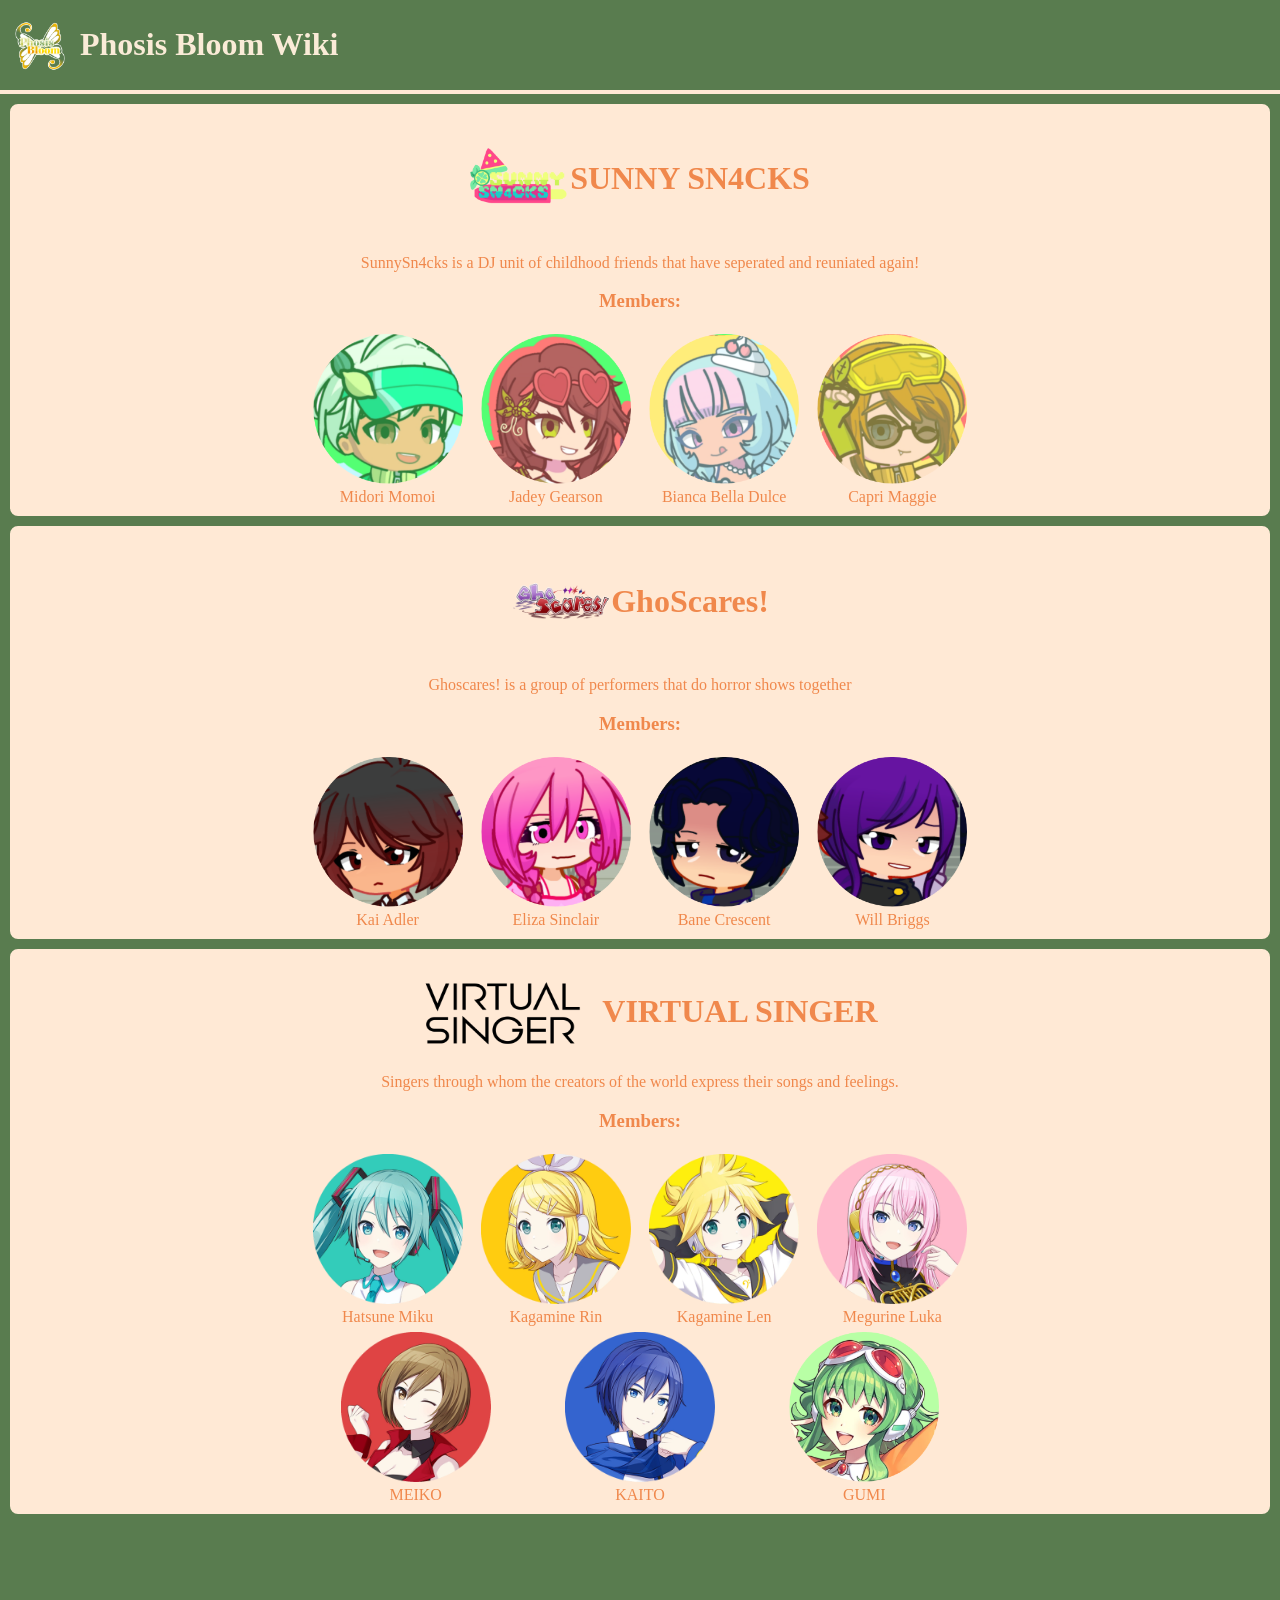
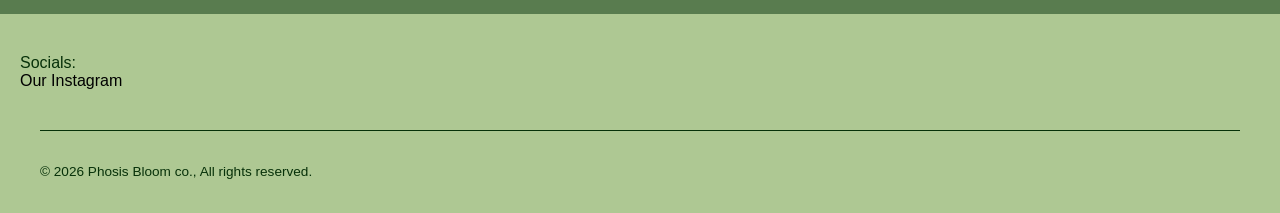
==== Units/units.html @ 0dafece3 "initial commit." ====
<!DOCTYPE html>
<html lang="en">
<link rel="stylesheet" href="../style.css">
<style>

</style>

<head>
    <meta charset="UTF-8">
    <meta name="viewport" content="width=device-width, initial-scale=1.0">
    <title>Phosis Bloom Wiki</title>
</head>

<body>
<div>
    <a href="../index.html"><img id="ico" src="../Phobloom.png"></a>
    <h1 id="tite">Phosis Bloom Wiki</h1>
    <hr id="top"/>
</div>

<div class="content">
    <h1><img src="../sunnys.png" style="width:100px;height:100px;vertical-align: middle;">SUNNY SN4CKS</h1>
    SunnySn4cks is a DJ unit of childhood friends that have seperated and reuniated again!
    <h3>Members:</h3>
    <table style="width:675px;margin:auto">
        <tbody>
            <td style="text-align: center;">
                <a href="units.html" title="Midori">
                    <img src="Midoico.png" style="height:150px;height:150px;">
                </a>
                <br>
                <a href="units.html" title="Midori">Midori Momoi</a>
            </td>
            <td style="text-align: center;">
                <a href="units.html" title="Jadey">
                    <img src="Jadeyico.png" style="height:150px;height:150px;">
                </a>
                <br>
                <a href="units.html" title="Jadey">Jadey Gearson</a>
            </td>
            <td style="text-align: center;">
                <a href="units.html" title="Bella">
                    <img src="Bellaico.png" style="height:150px;height:150px;">
                </a>
                <br>
                <a href="units.html" title="Bella">Bianca Bella Dulce</a>
            </td>
            <td style="text-align: center;">
                <a href="units.html" title="Mag">
                    <img src="Magico.png" style="height:150px;height:150px;">
                </a>
                <br>
                <a href="units.html" title="Mag">Capri Maggie</a>
            </td>
        </tbody>
    </table>
</div>

<div class="content">
    <h1><img src="../Ghosca.png" style="width:100px;height:100px;vertical-align: middle;">GhoScares!</h1>
    Ghoscares! is a group of performers that do horror shows together
    <h3>Members:</h3>
    <table style="width:675px;margin:auto">
        <tbody>
            <td style="text-align: center;">
                <a href="units.html" title="Kai">
                    <img src="Kaiico.png" style="height:150px;height:150px;">
                </a>
                <br>
                <a href="units.html" title="Kai">Kai Adler</a>
            </td>
            <td style="text-align: center;">
                <a href="units.html" title="Eliza">
                    <img src="Elizico.png" style="height:150px;height:150px;">
                </a>
                <br>
                <a href="units.html" title="Eliza">Eliza Sinclair</a>
            </td>
            <td style="text-align: center;">
                <a href="units.html" title="Bane Crescent">
                    <img src="Baneico.png" style="height:150px;height:150px;">
                </a>
                <br>
                <a href="units.html" title="Bane">Bane Crescent</a>
            </td>
            <td style="text-align: center;">
                <a href="units.html" title="Will">
                    <img src="Willico.png" style="height:150px;height:150px;">
                </a>
                <br>
                <a href="units.html" title="Will">Will Briggs</a>
            </td>
        </tbody>
    </table>
</div>

<div class="content">
    <h1><img src="../ViruSing.png" style="width:200px;height:75px;vertical-align: middle;">VIRTUAL SINGER</h1>
    Singers through whom the creators of the world express their songs and feelings. 
    <h3>Members:</h3>
    <table style="width:675px;margin:auto">
        <tbody>
            <td style="text-align: center;">
                <a href="units.html" title="Miku">
                    <img src="Mikiico.webp" style="height:150px;height:150px;">
                </a>
                <br>
                <a href="units.html" title="Miku">Hatsune Miku</a>
            </td>
            <td style="text-align: center;">
                <a href="units.html" title="Rin">
                    <img src="Rinico.webp" style="height:150px;height:150px;">
                </a>
                <br>
                <a href="units.html" title="Rin">Kagamine Rin</a>
            </td>
            <td style="text-align: center;">
                <a href="units.html" title="Len">
                    <img src="Lenico.webp" style="height:150px;height:150px;">
                </a>
                <br>
                <a href="units.html" title="Len">Kagamine Len</a>
            </td>
            <td style="text-align: center;">
                <a href="units.html" title="Luka">
                    <img src="Lukaico.webp" style="height:150px;height:150px;">
                </a>
                <br>
                <a href="units.html" title="Luka">Megurine Luka</a>
            </td>
        </tbody>
    </table>
        <table style="width:675px;margin:auto">
        <tbody>
            <td style="text-align: center;">
                <a href="units.html" title="Meiko">
                    <img src="Meiico.webp" style="height:150px;height:150px;">
                </a>
                <br>
                <a href="units.html" title="Meiko">MEIKO</a>
            </td>
            <td style="text-align: center;">
                <a href="units.html" title="Kaito">
                    <img src="Kaiico.webp" style="height:150px;height:150px;">
                </a>
                <br>
                <a href="units.html" title="Kaito">KAITO</a>
            </td>
            <td style="text-align: center;">
                <a href="units.html" title="Gumi">
                    <img src="Gumiico.png" style="height:150px;height:150px;">
                </a>
                <br>
                <a href="units.html" title="Gumi">GUMI</a>
            </td>
        </tbody>
    </table>
</div>

<footer class="site-footer">
    Socials:
    <br><a href="https://www.instagram.com/phosisbloom/" style="color:black">Our Instagram</a>
    <div class="footer-bottom">
    <p>&copy; 2026 Phosis Bloom co., All rights reserved.</p>
  </div>
</footer>


</body>
</html>
---- style.css ----
body {
    /*background-image:linear-gradient(to bottom, rgba(179, 233, 206,1),rgba(179, 233, 206,0.5));
    background-repeat: no-repeat;
    background-size:cover;*/
    background-color: #597C4F;
    color:rgb(240, 136, 76);
    margin:0px;
}

#tite {
    text-align: left;
    padding: 5px;
    color:antiquewhite;
    font-family: 'trebuchet MS';
}

#top {
    height:4px;
    border-width:0;
    color:gray;
    background-color:rgb(255, 233, 213);
    margin: 0px;
}

#ico {
    width:50px;
    height:50px;
    float:left;
    padding-left:15px;
    padding-right:15px;
}

.content {
    border: 2px solid rgb(255, 233, 213);
    background-color: rgb(255, 233, 213);
    border-radius: 8px;
    padding: 5px;
    margin: 10px;
    display: flex;
    flex-direction: column;
    flex-basis: 250px;
    text-align: center;
}

#titeimg {
    width:150px;
    height:60px;
    margin: 0px;
    padding:0px;
    vertical-align: middle;
}

a:link {
  text-decoration: none;
  color:rgb(240, 136, 76);
}

a:visited {
  text-decoration: none;
  color:rgb(240, 136, 76);
}

a:hover {
  text-decoration: underline;
  color:rgb(240, 136, 76);
}

a:active {
  text-decoration: underline;
  color:rgb(240, 136, 76);
}

.site-footer {
  background-color: #AEC893;
  color: #073109;
  padding: 40px 20px 20px 20px;
  font-family: sans-serif;
  margin-top: 100px;
}

.footer-bottom {
  max-width: 1200px;
  margin: 40px auto 0 auto;
  padding-top: 20px;
  border-top: 1px solid #073109;
  font-size: 0.85rem;
  color: #073109;
}

#Gtite {
  text-align: left;
  margin-left:10px;
}

.cardsc {
  display:inline-flex;
  width:600px;
  border-radius: 8px;
  overflow:hidden;
  border: 2px solid #073109;
}

.cardtxt {
  margin-top: 8px;
  font-size: 1rem;
}
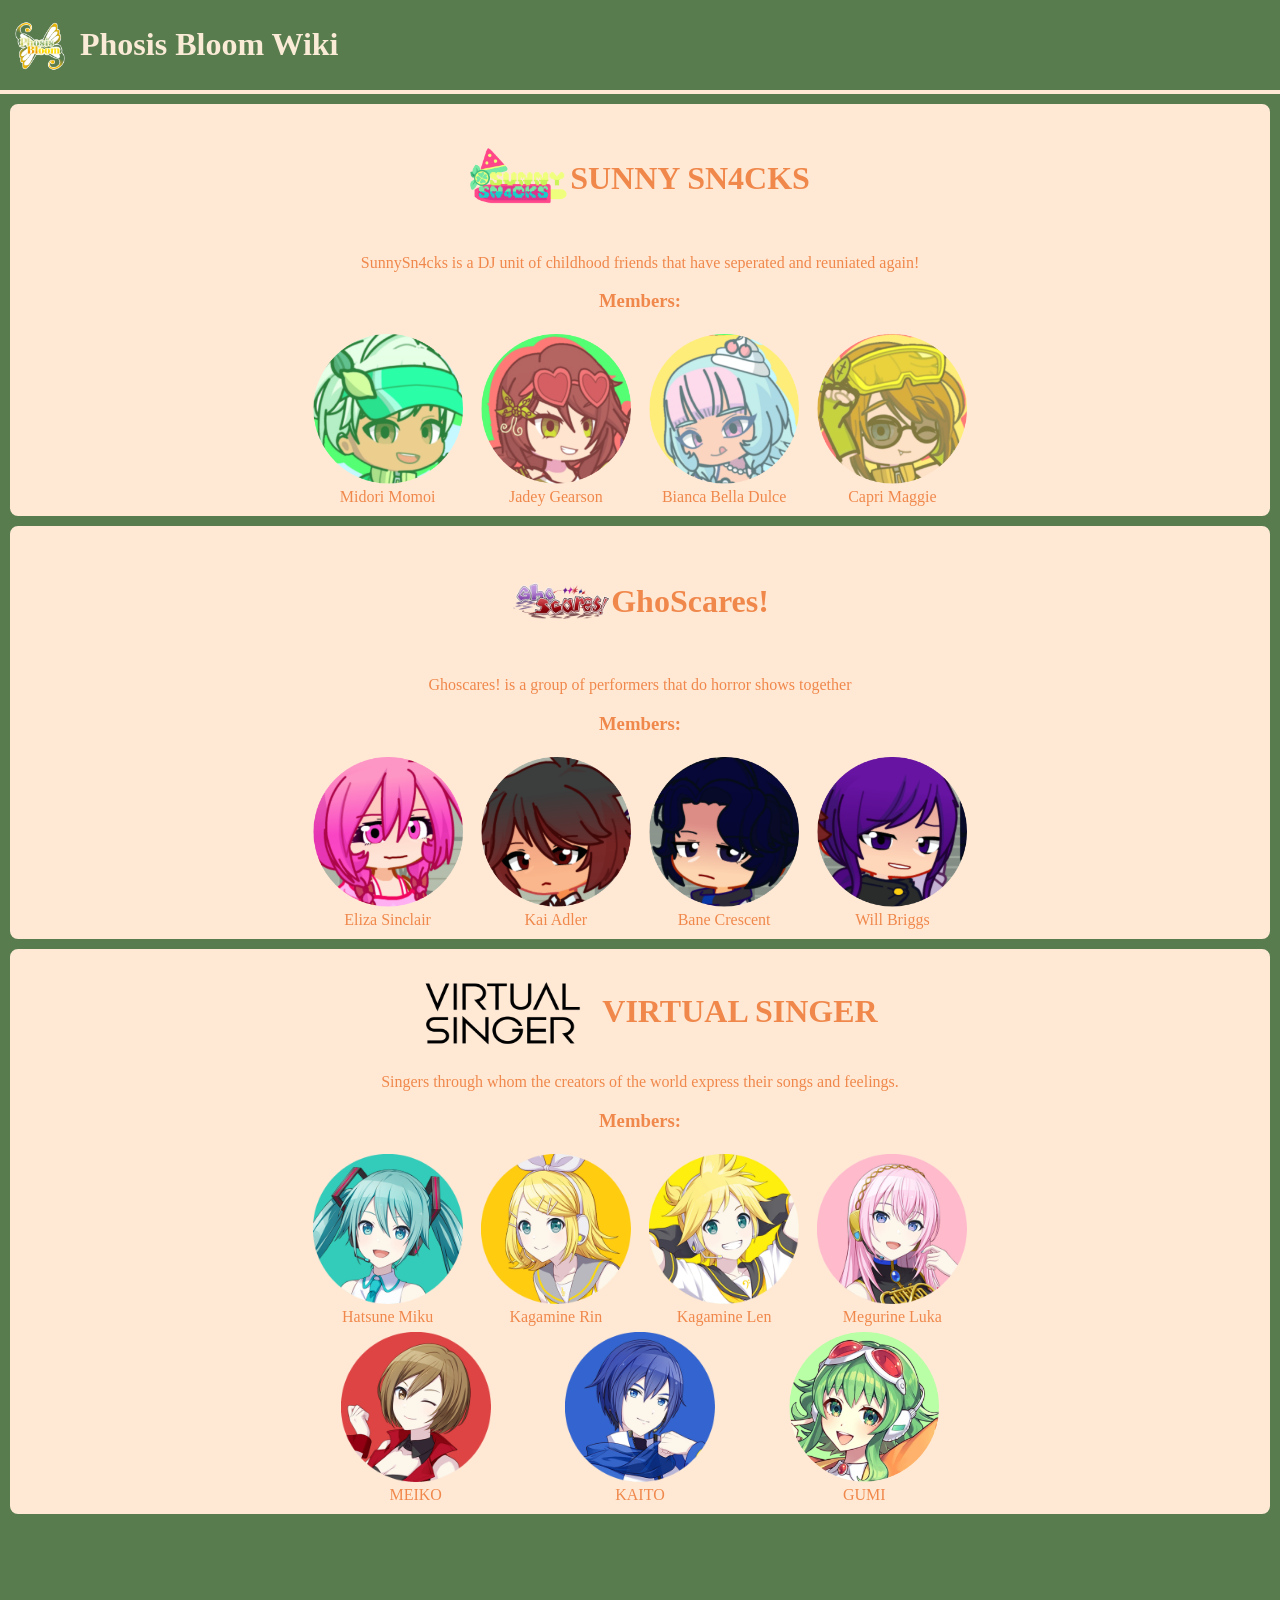
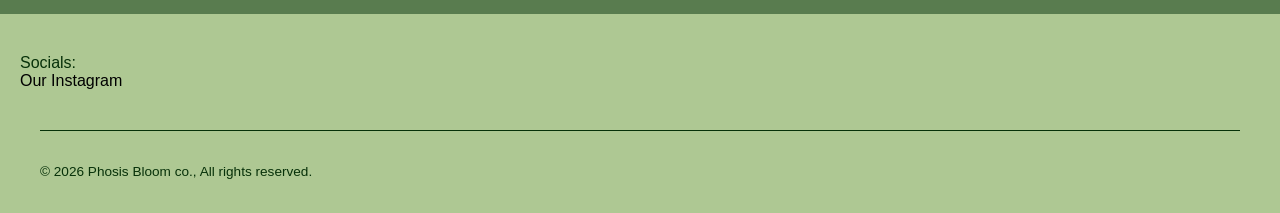
==== commit 68af3ee1: "Update member links to external profiles" ====
--- a/Units/units.html
+++ b/Units/units.html
@@ -29,28 +29,28 @@
                     <img src="Midoico.png" style="height:150px;height:150px;">
                 </a>
                 <br>
-                <a href="units.html" title="Midori">Midori Momoi</a>
+                <a href="https://www.wattpad.com/1532130392-bright-bloomy-sunny-sn4cks-members" title="Midori">Midori Momoi</a>
             </td>
             <td style="text-align: center;">
                 <a href="units.html" title="Jadey">
                     <img src="Jadeyico.png" style="height:150px;height:150px;">
                 </a>
                 <br>
-                <a href="units.html" title="Jadey">Jadey Gearson</a>
+                <a href="https://www.wattpad.com/1532130392-bright-bloomy-sunny-sn4cks-members" title="Jadey">Jadey Gearson</a>
             </td>
             <td style="text-align: center;">
                 <a href="units.html" title="Bella">
                     <img src="Bellaico.png" style="height:150px;height:150px;">
                 </a>
                 <br>
-                <a href="units.html" title="Bella">Bianca Bella Dulce</a>
+                <a href="https://www.wattpad.com/1532130392-bright-bloomy-sunny-sn4cks-members" title="Bella">Bianca Bella Dulce</a>
             </td>
             <td style="text-align: center;">
                 <a href="units.html" title="Mag">
                     <img src="Magico.png" style="height:150px;height:150px;">
                 </a>
                 <br>
-                <a href="units.html" title="Mag">Capri Maggie</a>
+                <a href="https://www.wattpad.com/1532130392-bright-bloomy-sunny-sn4cks-members" title="Mag">Capri Maggie</a>
             </td>
         </tbody>
     </table>
@@ -63,32 +63,32 @@
     <table style="width:675px;margin:auto">
         <tbody>
             <td style="text-align: center;">
-                <a href="units.html" title="Kai">
-                    <img src="Kaiico.png" style="height:150px;height:150px;">
-                </a>
-                <br>
-                <a href="units.html" title="Kai">Kai Adler</a>
-            </td>
-            <td style="text-align: center;">
                 <a href="units.html" title="Eliza">
                     <img src="Elizico.png" style="height:150px;height:150px;">
                 </a>
                 <br>
-                <a href="units.html" title="Eliza">Eliza Sinclair</a>
+                <a href="https://characterhub.com/character/eliza-sinclair" title="Eliza">Eliza Sinclair</a>
+            </td>
+            <td style="text-align: center;">
+                <a href="units.html" title="Eliza">
+                    <img src="Kaiico.png" style="height:150px;height:150px;">
+                </a>
+                <br>
+                <a href="uhttps://characterhub.com/character/kai-adler" title="Kai">Kai Adler</a>
             </td>
             <td style="text-align: center;">
                 <a href="units.html" title="Bane Crescent">
                     <img src="Baneico.png" style="height:150px;height:150px;">
                 </a>
                 <br>
-                <a href="units.html" title="Bane">Bane Crescent</a>
+                <a href="https://characterhub.com/character/bane-crescent" title="Bane">Bane Crescent</a>
             </td>
             <td style="text-align: center;">
                 <a href="units.html" title="Will">
                     <img src="Willico.png" style="height:150px;height:150px;">
                 </a>
                 <br>
-                <a href="units.html" title="Will">Will Briggs</a>
+                <a href="https://characterhub.com/character/will-briggs" title="Will">Will Briggs</a>
             </td>
         </tbody>
     </table>
@@ -101,57 +101,57 @@
     <table style="width:675px;margin:auto">
         <tbody>
             <td style="text-align: center;">
-                <a href="units.html" title="Miku">
+                <a href="https://vocaloid.fandom.com/wiki/Hatsune_Miku" title="Miku">
                     <img src="Mikiico.webp" style="height:150px;height:150px;">
                 </a>
                 <br>
-                <a href="units.html" title="Miku">Hatsune Miku</a>
+                <a href="https://vocaloid.fandom.com/wiki/Hatsune_Miku" title="Miku">Hatsune Miku</a>
             </td>
             <td style="text-align: center;">
-                <a href="units.html" title="Rin">
+                <a href="https://vocaloid.fandom.com/wiki/Kagamine_Rin_%26_Len" title="Rin">
                     <img src="Rinico.webp" style="height:150px;height:150px;">
                 </a>
                 <br>
-                <a href="units.html" title="Rin">Kagamine Rin</a>
+                <a href="https://vocaloid.fandom.com/wiki/Kagamine_Rin_%26_Len" title="Rin">Kagamine Rin</a>
             </td>
             <td style="text-align: center;">
-                <a href="units.html" title="Len">
+                <a href="https://vocaloid.fandom.com/wiki/Kagamine_Rin_%26_Len" title="Len">
                     <img src="Lenico.webp" style="height:150px;height:150px;">
                 </a>
                 <br>
-                <a href="units.html" title="Len">Kagamine Len</a>
+                <a href="https://vocaloid.fandom.com/wiki/Kagamine_Rin_%26_Len" title="Len">Kagamine Len</a>
             </td>
             <td style="text-align: center;">
-                <a href="units.html" title="Luka">
+                <a href="https://vocaloid.fandom.com/wiki/Megurine_Luka" title="Luka">
                     <img src="Lukaico.webp" style="height:150px;height:150px;">
                 </a>
                 <br>
-                <a href="units.html" title="Luka">Megurine Luka</a>
+                <a href="https://vocaloid.fandom.com/wiki/Megurine_Luka" title="Luka">Megurine Luka</a>
             </td>
         </tbody>
     </table>
         <table style="width:675px;margin:auto">
         <tbody>
             <td style="text-align: center;">
-                <a href="units.html" title="Meiko">
+                <a href="https://vocaloid.fandom.com/wiki/MEIKO" title="Meiko">
                     <img src="Meiico.webp" style="height:150px;height:150px;">
                 </a>
                 <br>
-                <a href="units.html" title="Meiko">MEIKO</a>
+                <a href="https://vocaloid.fandom.com/wiki/MEIKO" title="Meiko">MEIKO</a>
             </td>
             <td style="text-align: center;">
-                <a href="units.html" title="Kaito">
+                <a href="https://vocaloid.fandom.com/wiki/KAITO" title="Kaito">
                     <img src="Kaiico.webp" style="height:150px;height:150px;">
                 </a>
                 <br>
-                <a href="units.html" title="Kaito">KAITO</a>
+                <a href="https://vocaloid.fandom.com/wiki/KAITO" title="Kaito">KAITO</a>
             </td>
             <td style="text-align: center;">
-                <a href="units.html" title="Gumi">
+                <a href="https://vocaloid.fandom.com/wiki/GUMI" title="Gumi">
                     <img src="Gumiico.png" style="height:150px;height:150px;">
                 </a>
                 <br>
-                <a href="units.html" title="Gumi">GUMI</a>
+                <a href="https://vocaloid.fandom.com/wiki/GUMI" title="Gumi">GUMI</a>
             </td>
         </tbody>
     </table>
